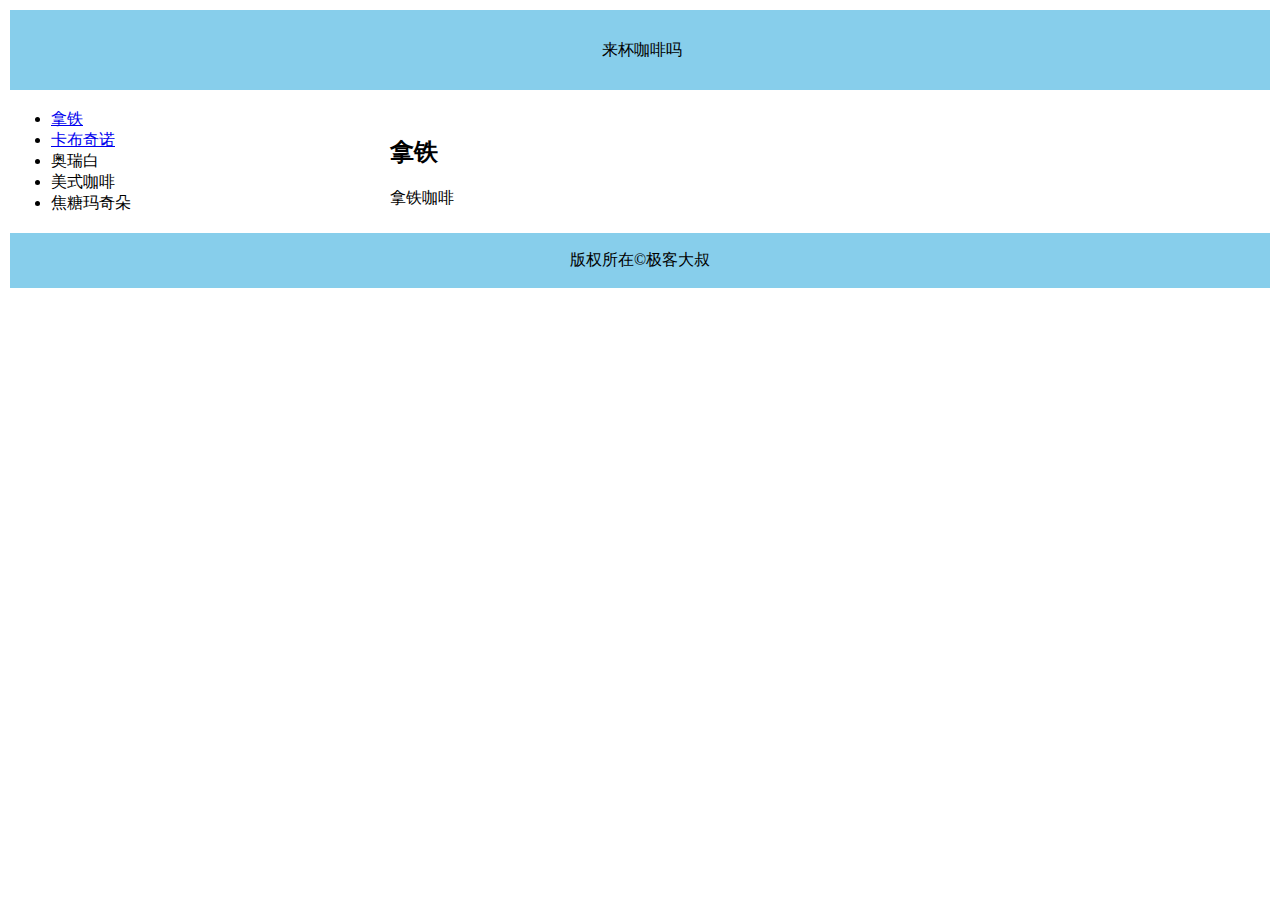
==== index.html @ 842b8378 "第一次提交" ====
<!DOCTYPE html>
<html lang="en">
<head>
    <meta charset="UTF-8">
    <meta http-equiv="X-UA-Compatible" content="IE=edge">
    <meta name="viewport" content="width=device-width, initial-scale=1.0">
    <title>Document</title>
</head>
<body>
    <table style="width: 100%;">
        <tr style ="background-color: skyblue;height: 80px;text-align: center ;">
            <td colspan="2">
            <img style="vertical-align: middle;" width="50px"   src="logo.png" alt="">
            <span style="vertical-align: middle;">来杯咖啡吗<span>
        </td>
        </tr>
    <tr>
<td style="width:30%">

<ul>
    <li><a href="#">拿铁</a></li>
    <li><a href="#">卡布奇诺</a></li>
    <li>奥瑞白</li>
    <li>美式咖啡</li>
    <li>焦糖玛奇朵</li>
</ul>
</td>
<td style="60%">
    <img style="width: 50%;" src= "caffee.png" alt="">
    <h2>拿铁</h2>
    <p>
        拿铁咖啡
    </p>
</td>
    </tr>
<tr style="background-color: skyblue;text-align: center;">
    <td colspan="2">
<p>版权所在&copy;极客大叔</p>
    </td> 
</tr>
</table>
</body>
</html>
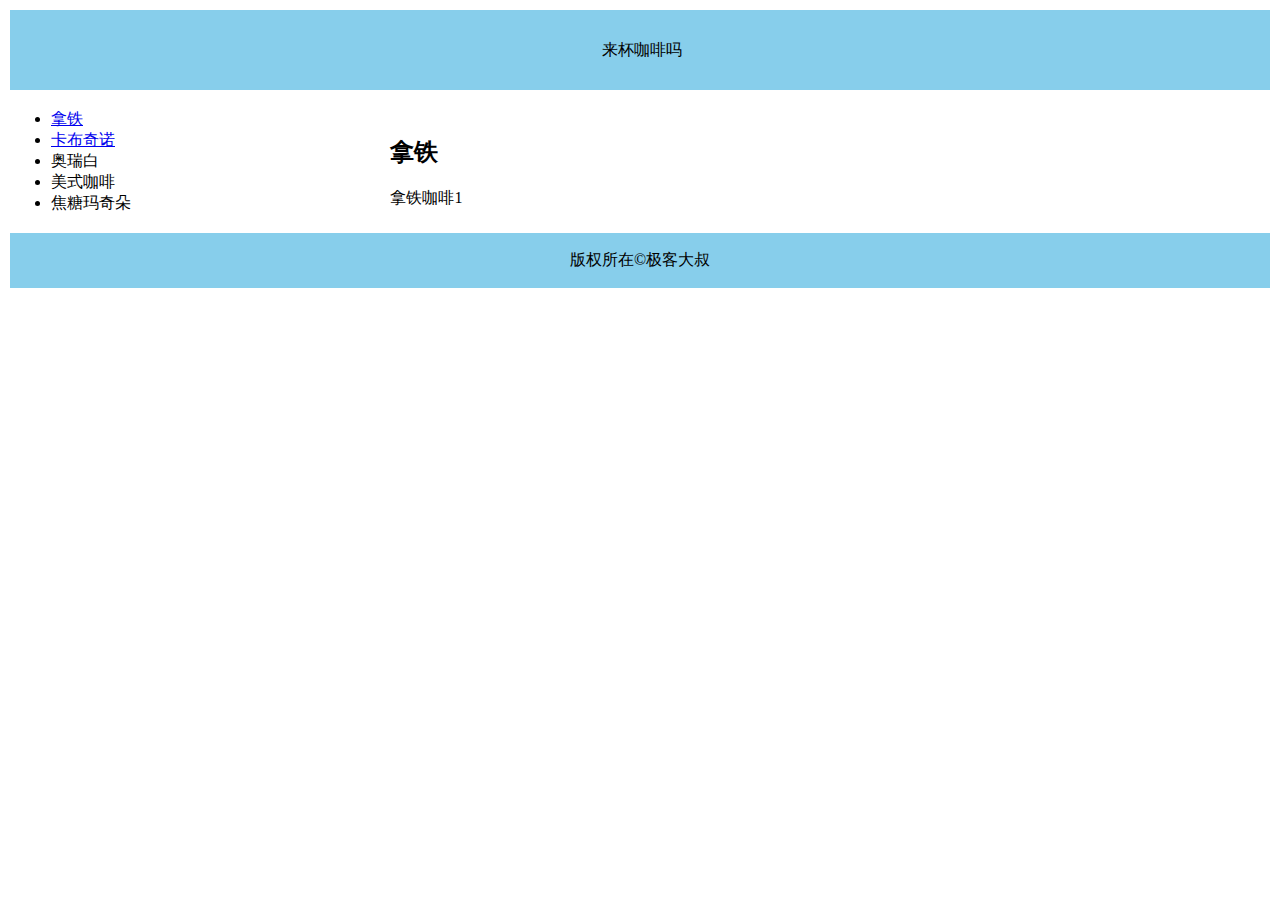
==== commit a37b759c: "第二次提交" ====
--- a/index.html
+++ b/index.html
@@ -29,7 +29,7 @@
     <img style="width: 50%;" src= "caffee.png" alt="">
     <h2>拿铁</h2>
     <p>
-        拿铁咖啡
+        拿铁咖啡1
     </p>
 </td>
     </tr>
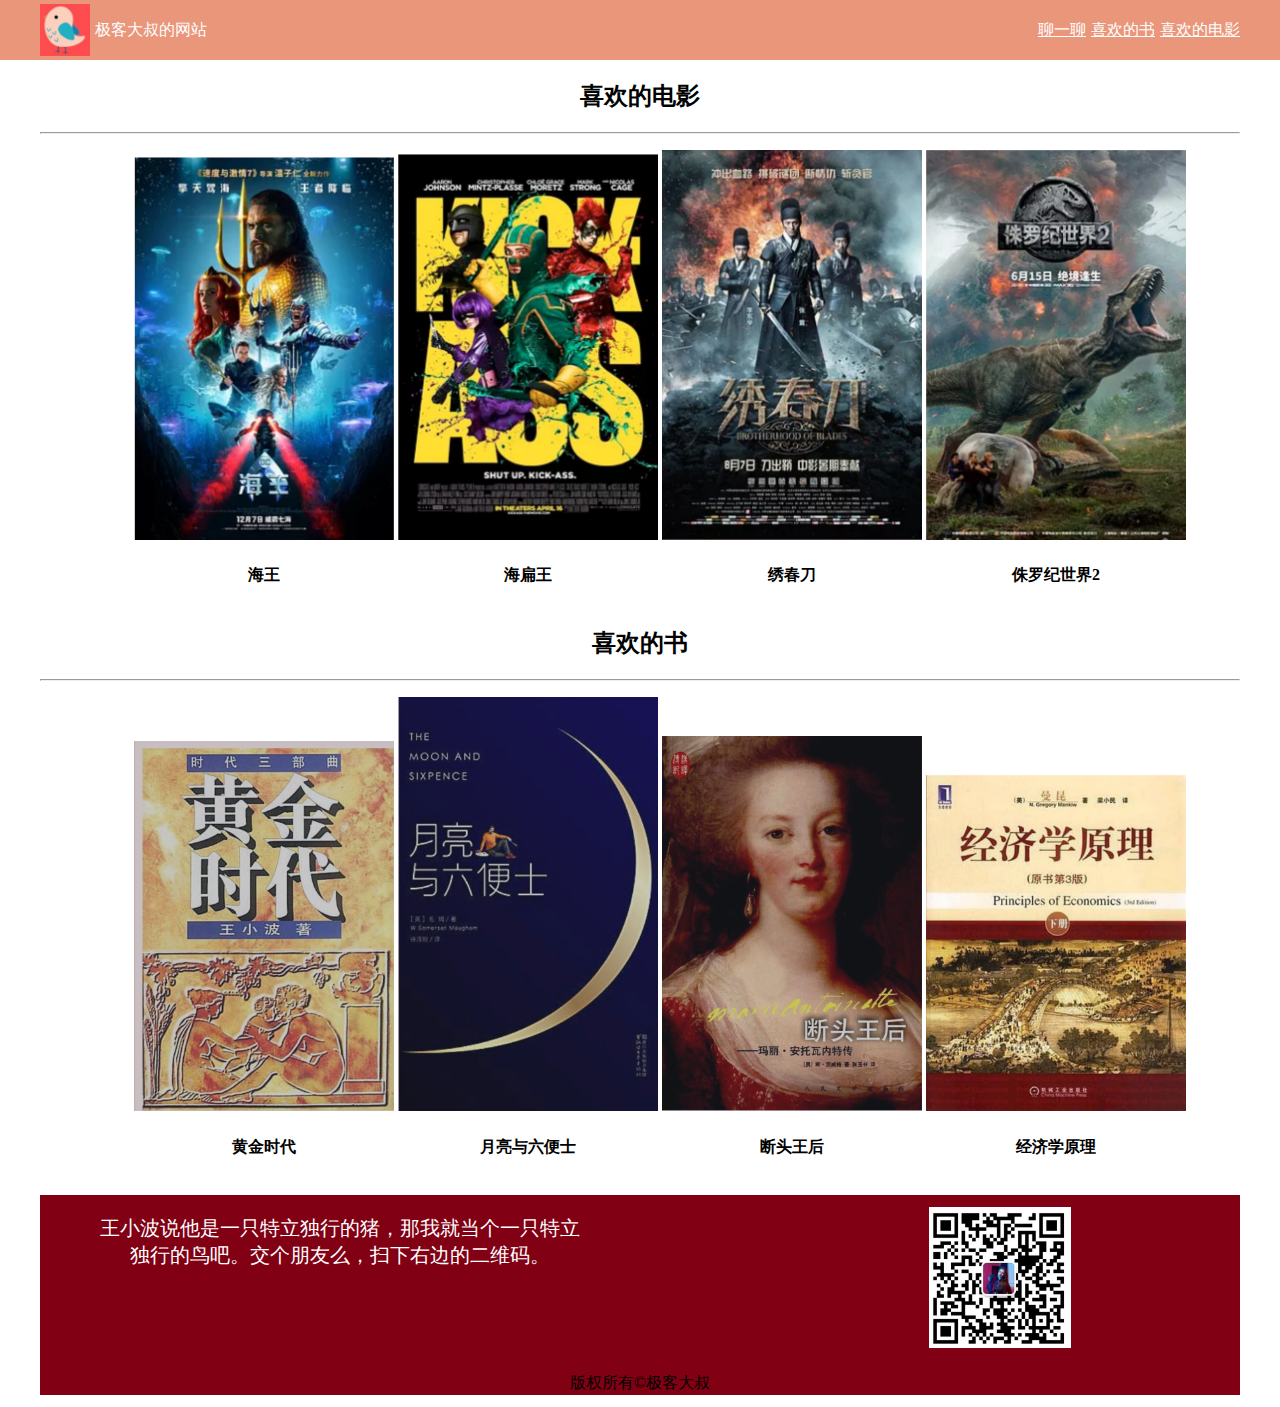
==== commit 069037c2: "第二次提交" ====
--- a/index.html
+++ b/index.html
@@ -5,39 +5,166 @@
     <meta http-equiv="X-UA-Compatible" content="IE=edge">
     <meta name="viewport" content="width=device-width, initial-scale=1.0">
     <title>Document</title>
+     <style>
+          body{
+          margin: 0;
+         }
+          .container{
+          width: 1200px;
+          margin: 0 auto;
+          text-align: center;
+         
+      }
+          #header{
+          display: flex;
+          align-items: center;
+          background-color: darksalmon;
+          height: 60px;
+      }
+      .logo{
+          display: flex;
+          align-items: center;
+      }
+      .logo span{
+          margin-left: 5px;
+      }
+      .nav{
+          list-style: none;
+      }
+      .nav li{
+          float: right;
+          margin-left: 5px;
+      }
+      .between{
+          justify-content: space-between;
+      }
+    
+      #content hr{
+          width: 50px;
+          border-bottom: 3px solid #000;
+          color: #000;
+      }
+      #content ul{
+      display: flex;
+      justify-content: space-around;
+      }
+      #content ul li{
+          width: 20%;
+          border: 1px solid;
+          list-style: none;
+          
+      }
+      .movie li{
+          display: inline-block;
+      }
+      .bottom{
+              width: 100%;
+              height: 200px;
+              background-color: #810014;
+          }
+      .bottom div{
+              display: inline-block;
+          }
+          .btfirst{
+              width: 40%;
+              height: 150px;
+              float: left;
+              margin-left: 5%;
+          }
+          .btsecond{
+              width: 20%;
+              height: 150px;
+              margin-right: 10%;
+              margin-top: 1%;
+              float: right;
+          }
+       
+          .btthird{
+              width: 80%;
+              height: 50px;
+              bottom: 0px;
+              text-align: center;
+            }
+     </style>
 </head>
-<body>
-    <table style="width: 100%;">
-        <tr style ="background-color: skyblue;height: 80px;text-align: center ;">
-            <td colspan="2">
-            <img style="vertical-align: middle;" width="50px"   src="logo.png" alt="">
-            <span style="vertical-align: middle;">来杯咖啡吗<span>
-        </td>
-        </tr>
-    <tr>
-<td style="width:30%">
+      <body>
+     <div id='header'>
+      <div class='container logo between'>
+          <div class="logo">
+          <img width="50px" src="img9.png" alt="">
+          <span style="color: white;"> 极客大叔的网站</span>
+  </div>
+  <ul class='nav' >
+    <li><a style="color: white;" href="#">喜欢的电影</a> </li>
+    <li><a style="color: white;"href="#">喜欢的书</a></li>
+    <li><a style="color: white;"href="#">聊一聊</a></li>
+  </ul>   
+  </div>
+  </div>
 
-<ul>
-    <li><a href="#">拿铁</a></li>
-    <li><a href="#">卡布奇诺</a></li>
-    <li>奥瑞白</li>
-    <li>美式咖啡</li>
-    <li>焦糖玛奇朵</li>
-</ul>
-</td>
-<td style="60%">
-    <img style="width: 50%;" src= "caffee.png" alt="">
-    <h2>拿铁</h2>
-    <p>
-        拿铁咖啡1
-    </p>
-</td>
-    </tr>
-<tr style="background-color: skyblue;text-align: center;">
-    <td colspan="2">
-<p>版权所在&copy;极客大叔</p>
-    </td> 
-</tr>
-</table>
+  <div>
+      <div id='center' class="container">
+          <div class="movie">
+              <h2>喜欢的电影</h2>
+              <hr>
+              <ul>
+                  <li>
+                      <img style="width: 260px;" src="./img1.png" alt="">
+                      <h4>海王</h4>
+                  </li>
+                  <li>
+                      <img style="width: 260px;" src="./img2.png" alt="">
+                      <h4>海扁王</h4>
+                  </li>
+                  <li>
+                      <img style="width: 260px;" src="./img3.png" alt="">
+                      <h4>绣春刀</h4>
+                  </li>
+                  <li>
+                      <img style="width: 260px;" src="./img4.png" alt="">
+                      <h4>侏罗纪世界2</h4>
+                </li>
+              </ul>
+             
+
+          </div>
+          <div class="movie">
+              <h2>喜欢的书</h2>
+              <hr>
+              <ul>
+                  <li>
+                      <img style="width: 260px;" src="./img5.png" alt="">
+                      <h4>黄金时代</h4>
+                  </li>
+                  <li>
+                      <img style="width: 260px;" src="./img6.png" alt="">
+                      <h4>月亮与六便士</h4>
+                  </li>
+                  <li>
+                      <img style="width: 260px;" src="./img7.png" alt="">
+                      <h4>断头王后</h4>
+                  </li>
+                  <li>
+                      <img style="width: 260px;" src="./img8.png" alt="">
+                      <h4>经济学原理</h4>
+                  </li>
+              </ul>
+             
+
+          </div>
+          <div class="bottom">
+              <div class="btfirst">
+                <p style="font-size: 20px; color: white;">王小波说他是一只特立独行的猪，那我就当个一只特立独行的鸟吧。交个朋友么，扫下右边的二维码。</p>
+              </div>
+              <div class="btsecond">
+                  <img src="img10.png" alt="">
+              </div>
+              <!-- <hr> -->
+              <div class="btthird">
+                  <p>版权所有&copy;极客大叔</p>
+              </div>
+          </div>
+          </div>
+  </div>
 </body>
 </html>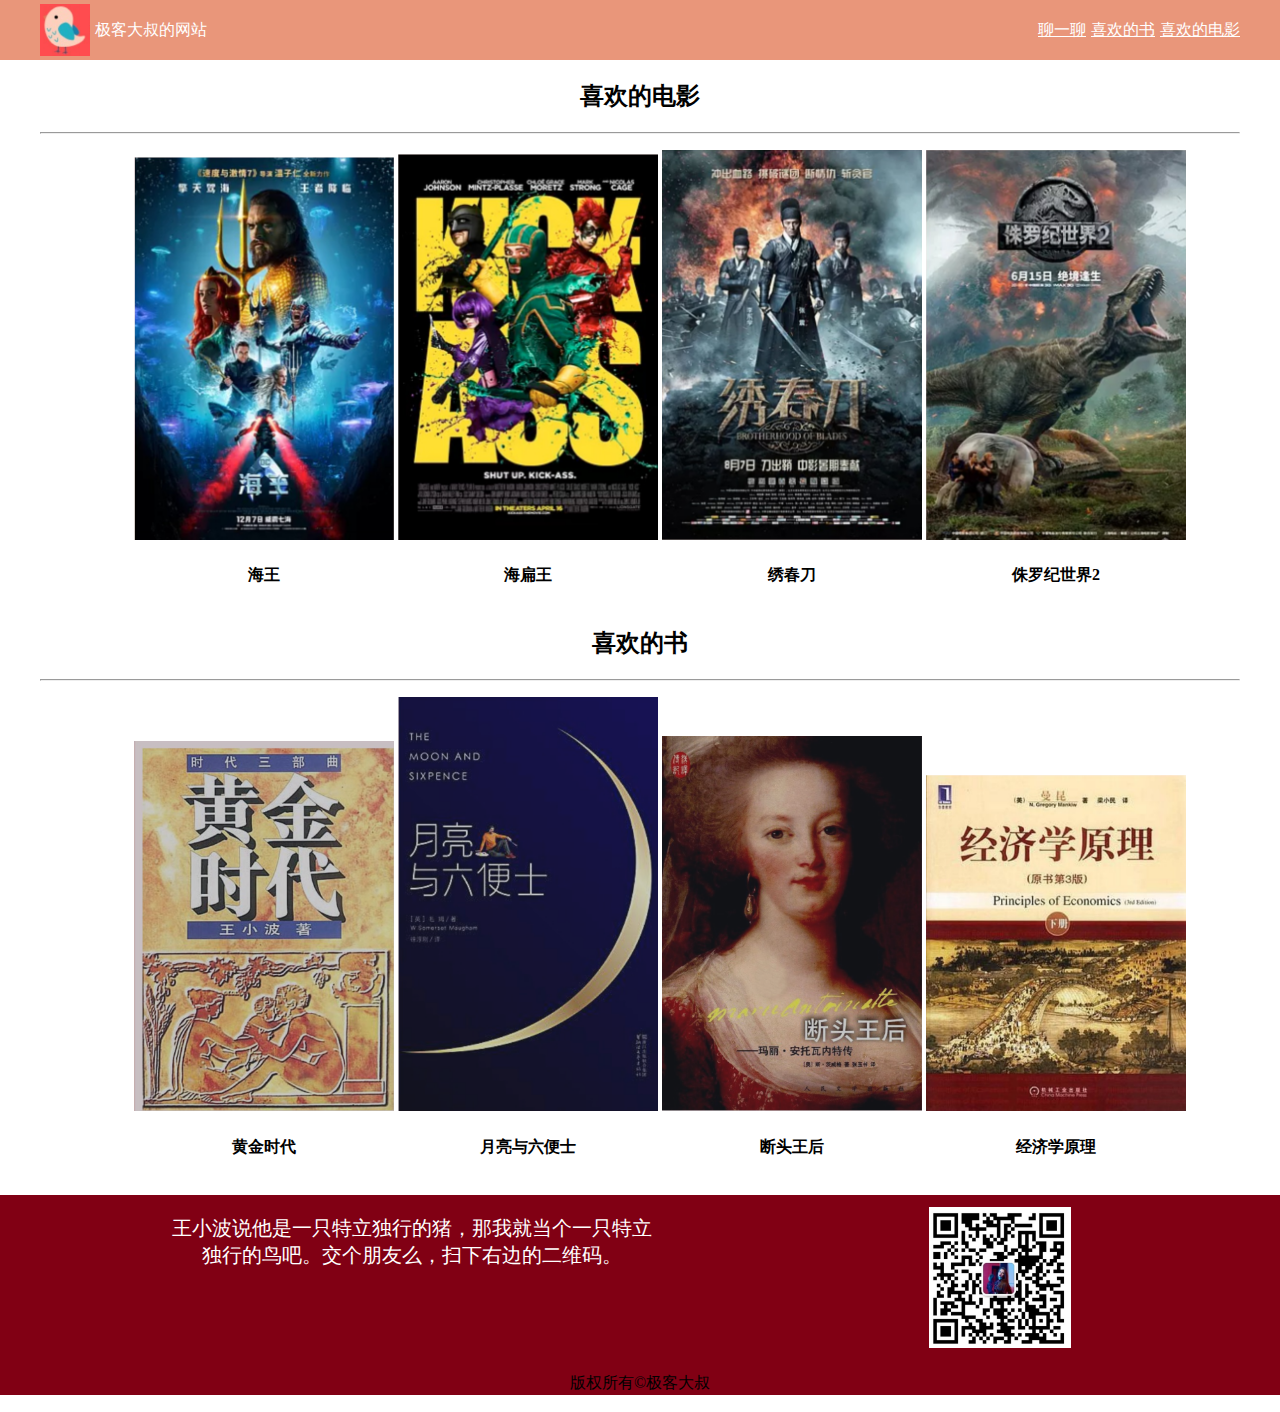
==== commit 752a6075: "zuoye" ====
--- a/index.html
+++ b/index.html
@@ -1,170 +1,188 @@
 <!DOCTYPE html>
 <html lang="en">
+
 <head>
-    <meta charset="UTF-8">
-    <meta http-equiv="X-UA-Compatible" content="IE=edge">
-    <meta name="viewport" content="width=device-width, initial-scale=1.0">
-    <title>Document</title>
-     <style>
-          body{
-          margin: 0;
-         }
-          .container{
-          width: 1200px;
-          margin: 0 auto;
-          text-align: center;
-         
-      }
-          #header{
-          display: flex;
-          align-items: center;
-          background-color: darksalmon;
-          height: 60px;
-      }
-      .logo{
-          display: flex;
-          align-items: center;
-      }
-      .logo span{
-          margin-left: 5px;
-      }
-      .nav{
-          list-style: none;
-      }
-      .nav li{
-          float: right;
-          margin-left: 5px;
-      }
-      .between{
-          justify-content: space-between;
-      }
-    
-      #content hr{
-          width: 50px;
-          border-bottom: 3px solid #000;
-          color: #000;
-      }
-      #content ul{
-      display: flex;
-      justify-content: space-around;
-      }
-      #content ul li{
-          width: 20%;
-          border: 1px solid;
-          list-style: none;
-          
-      }
-      .movie li{
-          display: inline-block;
-      }
-      .bottom{
-              width: 100%;
-              height: 200px;
-              background-color: #810014;
-          }
-      .bottom div{
-              display: inline-block;
-          }
-          .btfirst{
-              width: 40%;
-              height: 150px;
-              float: left;
-              margin-left: 5%;
-          }
-          .btsecond{
-              width: 20%;
-              height: 150px;
-              margin-right: 10%;
-              margin-top: 1%;
-              float: right;
-          }
-       
-          .btthird{
-              width: 80%;
-              height: 50px;
-              bottom: 0px;
-              text-align: center;
-            }
-     </style>
+<meta charset="UTF-8">
+<meta http-equiv="X-UA-Compatible" content="IE=edge">
+<meta name="viewport" content="width=device-width, initial-scale=1.0">
+<title>Document</title>
+<style>
+    body {
+        margin: 0;
+    }
+
+    .container {
+        width: 1200px;
+        margin: 0 auto;
+        text-align: center;
+
+    }
+
+    #header {
+        display: flex;
+        align-items: center;
+        background-color: darksalmon;
+        height: 60px;
+    }
+
+    .logo {
+        display: flex;
+        align-items: center;
+    }
+
+    .logo span {
+        margin-left: 5px;
+    }
+
+    .nav {
+        list-style: none;
+    }
+
+    .nav li {
+        float: right;
+        margin-left: 5px;
+    }
+
+    .between {
+        justify-content: space-between;
+    }
+
+    #content hr {
+        width: 50px;
+        border-bottom: 3px solid #000;
+        color: #000;
+    }
+
+    #content ul {
+        display: flex;
+        justify-content: space-around;
+    }
+
+    #content ul li {
+        width: 20%;
+        border: 1px solid;
+        list-style: none;
+
+    }
+
+    .movie li {
+        display: inline-block;
+    }
+
+    .bottom {
+        width: 1200px;
+        height: 200px;
+        margin: auto;
+    }
+
+    .bottom div {
+        display: inline-block;
+    }
+
+    .btfirst {
+        width: 40%;
+        height: 150px;
+        float: left;
+        margin-left: 11%;
+    }
+
+    .btsecond {
+        width: 20%;
+        height: 150px;
+        margin-right: 10%;
+        margin-top: 1%;
+        float: right;
+    }
+
+    .btthird {
+        width: 80%;
+        height: 55px;
+        bottom: 0px;
+        text-align: center;
+    }
+</style>
 </head>
-      <body>
-     <div id='header'>
-      <div class='container logo between'>
-          <div class="logo">
-          <img width="50px" src="img9.png" alt="">
-          <span style="color: white;"> 极客大叔的网站</span>
-  </div>
-  <ul class='nav' >
-    <li><a style="color: white;" href="#">喜欢的电影</a> </li>
-    <li><a style="color: white;"href="#">喜欢的书</a></li>
-    <li><a style="color: white;"href="#">聊一聊</a></li>
-  </ul>   
-  </div>
-  </div>
 
-  <div>
-      <div id='center' class="container">
-          <div class="movie">
-              <h2>喜欢的电影</h2>
-              <hr>
-              <ul>
-                  <li>
-                      <img style="width: 260px;" src="./img1.png" alt="">
-                      <h4>海王</h4>
-                  </li>
-                  <li>
-                      <img style="width: 260px;" src="./img2.png" alt="">
-                      <h4>海扁王</h4>
-                  </li>
-                  <li>
-                      <img style="width: 260px;" src="./img3.png" alt="">
-                      <h4>绣春刀</h4>
-                  </li>
-                  <li>
-                      <img style="width: 260px;" src="./img4.png" alt="">
-                      <h4>侏罗纪世界2</h4>
+<body>
+<div id='header'>
+    <div class='container logo between'>
+        <div class="logo">
+            <img width="50px" src="img9.png" alt="">
+            <span style="color: white;"> 极客大叔的网站</span>
+        </div>
+        <ul class='nav'>
+            <li><a style="color: white;" href="#">喜欢的电影</a> </li>
+            <li><a style="color: white;" href="#">喜欢的书</a></li>
+            <li><a style="color: white;" href="#">聊一聊</a></li>
+        </ul>
+    </div>
+</div>
+
+<div>
+    <div id='center' class="container">
+        <div class="movie">
+            <h2>喜欢的电影</h2>
+            <hr>
+            <ul>
+                <li>
+                    <img style="width: 260px;" src="./img1.png" alt="">
+                    <h4>海王</h4>
                 </li>
-              </ul>
-             
+                <li>
+                    <img style="width: 260px;" src="./img2.png" alt="">
+                    <h4>海扁王</h4>
+                </li>
+                <li>
+                    <img style="width: 260px;" src="./img3.png" alt="">
+                    <h4>绣春刀</h4>
+                </li>
+                <li>
+                    <img style="width: 260px;" src="./img4.png" alt="">
+                    <h4>侏罗纪世界2</h4>
+                </li>
+            </ul>
 
-          </div>
-          <div class="movie">
-              <h2>喜欢的书</h2>
-              <hr>
-              <ul>
-                  <li>
-                      <img style="width: 260px;" src="./img5.png" alt="">
-                      <h4>黄金时代</h4>
-                  </li>
-                  <li>
-                      <img style="width: 260px;" src="./img6.png" alt="">
-                      <h4>月亮与六便士</h4>
-                  </li>
-                  <li>
-                      <img style="width: 260px;" src="./img7.png" alt="">
-                      <h4>断头王后</h4>
-                  </li>
-                  <li>
-                      <img style="width: 260px;" src="./img8.png" alt="">
-                      <h4>经济学原理</h4>
-                  </li>
-              </ul>
-             
 
-          </div>
-          <div class="bottom">
-              <div class="btfirst">
+        </div>
+        <div class="movie">
+            <h2>喜欢的书</h2>
+            <hr>
+            <ul>
+                <li>
+                    <img style="width: 260px;" src="./img5.png" alt="">
+                    <h4>黄金时代</h4>
+                </li>
+                <li>
+                    <img style="width: 260px;" src="./img6.png" alt="">
+                    <h4>月亮与六便士</h4>
+                </li>
+                <li>
+                    <img style="width: 260px;" src="./img7.png" alt="">
+                    <h4>断头王后</h4>
+                </li>
+                <li>
+                    <img style="width: 260px;" src="./img8.png" alt="">
+                    <h4>经济学原理</h4>
+                </li>
+            </ul>
+
+
+        </div>
+    </div>
+    <div style="width: 100%;background-color: #810014;text-align: center;">
+        <div class="bottom">
+            <div class="btfirst">
                 <p style="font-size: 20px; color: white;">王小波说他是一只特立独行的猪，那我就当个一只特立独行的鸟吧。交个朋友么，扫下右边的二维码。</p>
-              </div>
-              <div class="btsecond">
-                  <img src="img10.png" alt="">
-              </div>
-              <!-- <hr> -->
-              <div class="btthird">
-                  <p>版权所有&copy;极客大叔</p>
-              </div>
-          </div>
-          </div>
-  </div>
+            </div>
+            <div class="btsecond">
+                <img src="img10.png" alt="">
+            </div>
+            <!-- <hr> -->
+            <div class="btthird">
+                <p>版权所有&copy;极客大叔</p>
+            </div>
+        </div>
+    </div>
 </body>
+
 </html>